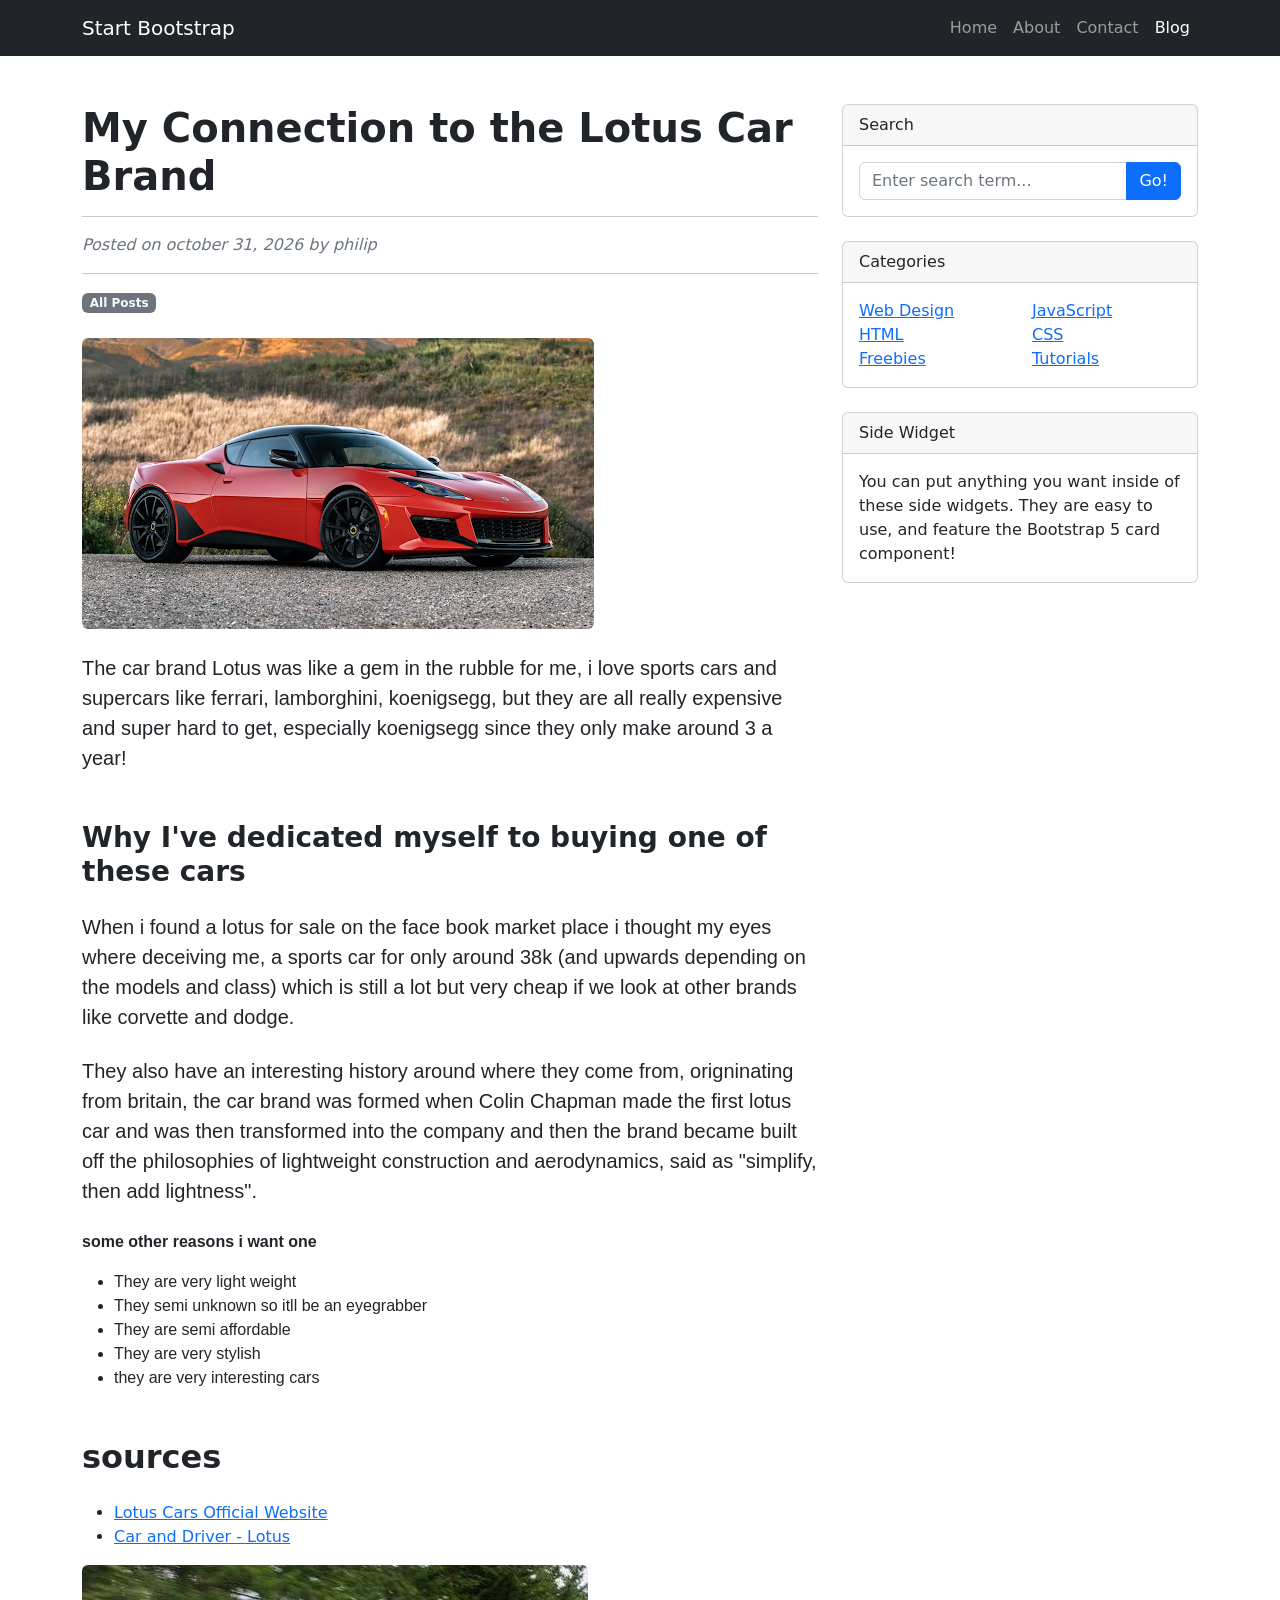
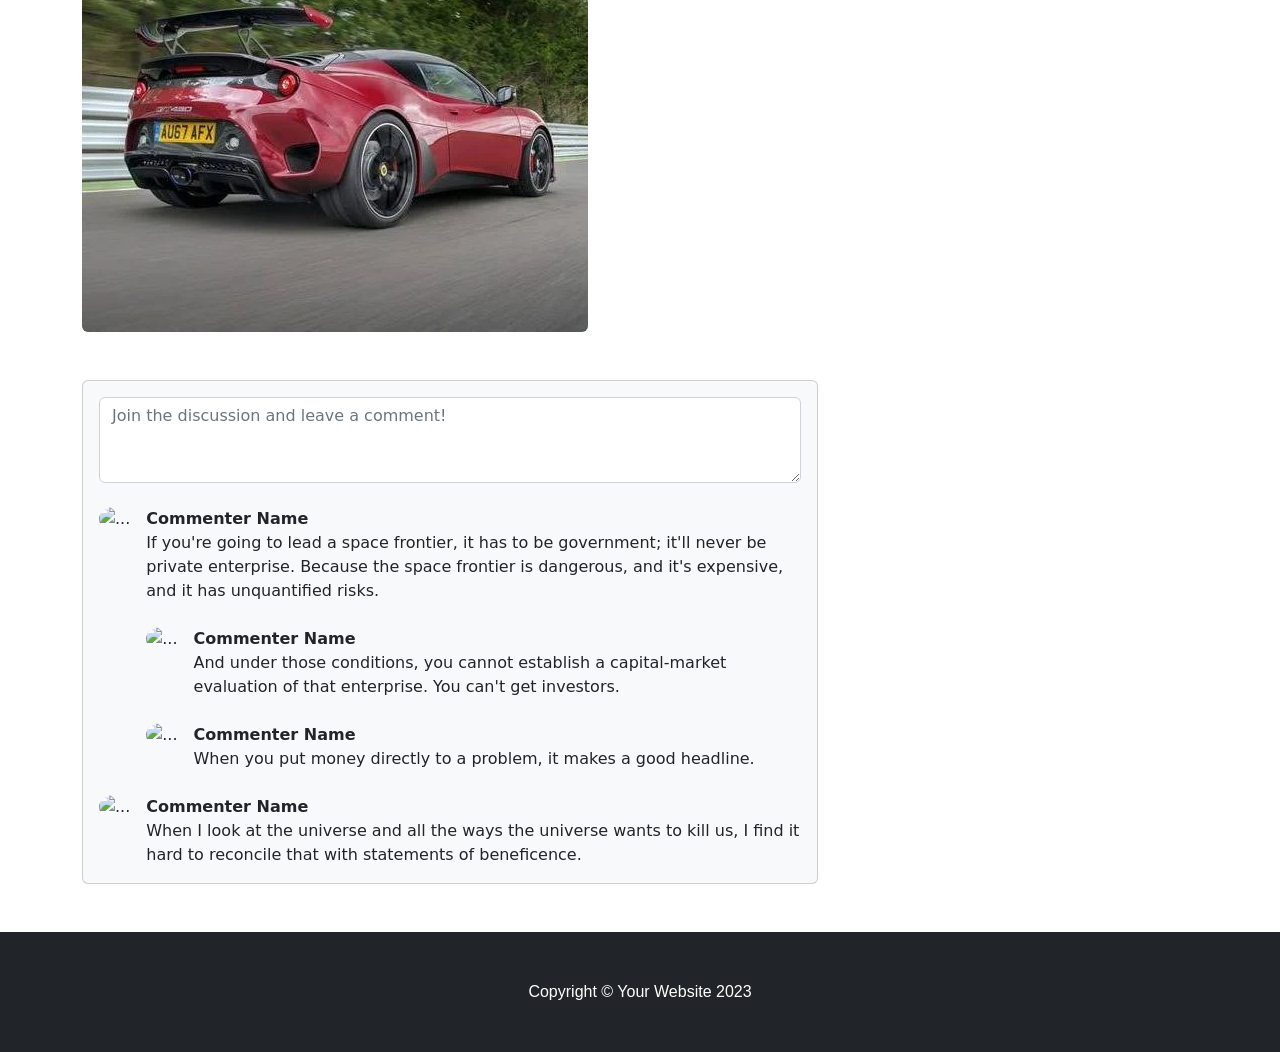
==== lotus/index.html @ 34b376db "changes to the apearamce" ====
<!DOCTYPE HTML>
<html lang="en"><head>
    <style>
        #myDIV {
  color: red;
  animation: mymove 2s infinite;
}

@keyframes mymove {
  from {color: red;}
  to {color: blue;}
}

   p {
    font-family: 'Franklin Gothic Medium', 'Arial Narrow', Arial, sans-serif;}
    .class2{
        font-family: 'Franklin Gothic Medium', 'Arial Narrow', Arial, sans-serif;
    }
    </style>
        <meta charset="utf-8">
        <meta name="viewport" content="width=device-width, initial-scale=1, shrink-to-fit=no">
        <meta name="description" content="">
        <meta name="author" content="">
        <title>My Connection to the Lotus Car Brand</title>
        <!-- Favicon-->
        <link rel="icon" type="image/x-icon" href="favicon.ico">
        <!-- Core theme CSS (includes Bootstrap) - DON'T TOUCH THIS-->
        <link href="styles.css" rel="stylesheet">
        <!-- YOUR STYLES go in style.css, not styles.css! -->
        <link href="style.css" rel="stylesheet"> 
    </head>
    <body>
        <!-- Responsive navbar-->
        <nav class="navbar navbar-expand-lg navbar-dark bg-dark">
            <div class="container">
                <a class="navbar-brand" href="#!">Start Bootstrap</a>
                <button class="navbar-toggler" type="button" data-bs-toggle="collapse" data-bs-target="#navbarSupportedContent" aria-controls="navbarSupportedContent" aria-expanded="false" aria-label="Toggle navigation"><span class="navbar-toggler-icon"></span></button>
                <div class="collapse navbar-collapse" id="navbarSupportedContent">
                    <ul class="navbar-nav ms-auto mb-2 mb-lg-0">
                        <li class="nav-item"><a class="nav-link" href="../index.html">Home</a></li>
                        <li class="nav-item"><a class="nav-link" href="#!">About</a></li>
                        <li class="nav-item"><a class="nav-link" href="#!">Contact</a></li>
                        <li class="nav-item"><a class="nav-link active" aria-current="page" href="#">Blog</a></li>
                    </ul>
                </div>
            </div>
        </nav>
        <!-- Page content-->
        <div class="container mt-5">
            <div class="row">
                <div class="col-lg-8">
                    <!-- Post content-->
                    <article>
                        <!-- Post header-->
                        <header class="mb-4">
                            <!-- Post title-->
                            <h1 id="font" class="fw-bolder mb-1">My Connection to the Lotus Car Brand</h1>
                            <!-- Post meta content-->
                             <hr>
                            <div class="text-muted fst-italic mb-2">Posted on october 31, 2026 by philip </div><hr>
                            <!-- Post categories-->
                            <a class="badge bg-secondary text-decoration-none link-light" href="../index.html">All Posts</a>
                        </header>
                        <!-- Preview image figure-->
                        <figure class="mb-4"><img class="img-fluid rounded" src="lotusevora.png" alt="..."></figure>
                        <!-- Post content-->
                        <section class="mb-5">
                            <p class="fs-5 mb-4">The car brand Lotus was like a gem in the rubble for me, i love sports cars and supercars like ferrari, lamborghini, koenigsegg, but they are all really expensive and super hard to get, especially koenigsegg since they only make around 3 a year!</p>
                            <h3 class="fw-bolder mb-4 mt-5">Why I've dedicated myself to buying one of these cars</h3>
            
                            <p class="fs-5 mb-4">When i found a lotus for sale on the face book market place i thought my eyes where deceiving me, a sports car for only around 38k (and upwards depending on the models and class) which is still a lot but very cheap if we look at other brands like corvette and dodge.</p>
                            <p class="fs-5 mb-4">They also have an interesting history around where they come from, origninating from britain, the car brand was formed when Colin Chapman made the first lotus car and was then transformed into the company and then the brand became built off the philosophies of lightweight construction and aerodynamics, said as "simplify, then add lightness".</p>
                            <strong><p>some other reasons i want one</p></strong>
                            <ul>
                                <li class="class2">They are very light weight</li>
                                <li class="class2">They semi unknown so itll be an eyegrabber</li>
                                <li class="class2">They are semi affordable</li>
                                <li class="class2">They are very stylish</li>
                                <li class="class2">they are very interesting cars</li>
                            </ul>
                            <h2 class="fw-bolder mb-4 mt-5">sources</h2>
                            <ul>
                                <li> <a href="https://www.lotuscars.com/en-US" target="_blank">Lotus Cars Official Website</a></li>
                                <li> <a href="https://www.caranddriver.com/lotus" target="_blank">Car and Driver - Lotus</a></li>
                            </ul>
                            <img class="img-fluid rounded" src="lotus.png" alt="..."></figure>
                            <h2 class="fw-bolder mb-4 mt-5"></h2>
                            <p class="fs-5 mb-4"></p>
                            <p class="fs-5 mb-4"></p>
                        </section>
                    </article>
                    <!-- Comments section-->
                    <section class="mb-5">
                        <div class="card bg-light">
                            <div class="card-body">
                                <!-- Comment form-->
                                <form class="mb-4"><textarea class="form-control" rows="3" placeholder="Join the discussion and leave a comment!"></textarea></form>
                                <!-- Comment with nested comments-->
                                <div class="d-flex mb-4">
                                    <!-- Parent comment-->
                                    <div class="flex-shrink-0"><img class="rounded-circle" src="https://dummyimage.com/50x50/ced4da/6c757d.jpg" alt="..."></div>
                                    <div class="ms-3">
                                        <div class="fw-bold">Commenter Name</div>
                                        If you're going to lead a space frontier, it has to be government; it'll never be private enterprise. Because the space frontier is dangerous, and it's expensive, and it has unquantified risks.
                                        <!-- Child comment 1-->
                                        <div class="d-flex mt-4">
                                            <div class="flex-shrink-0"><img class="rounded-circle" src="https://dummyimage.com/50x50/ced4da/6c757d.jpg" alt="..."></div>
                                            <div class="ms-3">
                                                <div class="fw-bold">Commenter Name</div>
                                                And under those conditions, you cannot establish a capital-market evaluation of that enterprise. You can't get investors.
                                            </div>
                                        </div>
                                        <!-- Child comment 2-->
                                        <div class="d-flex mt-4">
                                            <div class="flex-shrink-0"><img class="rounded-circle" src="https://dummyimage.com/50x50/ced4da/6c757d.jpg" alt="..."></div>
                                            <div class="ms-3">
                                                <div class="fw-bold">Commenter Name</div>
                                                When you put money directly to a problem, it makes a good headline.
                                            </div>
                                        </div>
                                    </div>
                                </div>
                                <!-- Single comment-->
                                <div class="d-flex">
                                    <div class="flex-shrink-0"><img class="rounded-circle" src="https://dummyimage.com/50x50/ced4da/6c757d.jpg" alt="..."></div>
                                    <div class="ms-3">
                                        <div class="fw-bold">Commenter Name</div>
                                        When I look at the universe and all the ways the universe wants to kill us, I find it hard to reconcile that with statements of beneficence.
                                    </div>
                                </div>
                            </div>
                        </div>
                    </section>
                </div>
                <!-- Side widgets-->
                <div class="col-lg-4">
                    <!-- Search widget-->
                    <div class="card mb-4">
                        <div class="card-header">Search</div>
                        <div class="card-body">
                            <div class="input-group">
                                <input class="form-control" type="text" placeholder="Enter search term..." aria-label="Enter search term..." aria-describedby="button-search">
                                <button class="btn btn-primary" id="button-search" type="button">Go!</button>
                            </div>
                        </div>
                    </div>
                    <!-- Categories widget-->
                    <div class="card mb-4">
                        <div class="card-header">Categories</div>
                        <div class="card-body">
                            <div class="row">
                                <div class="col-sm-6">
                                    <ul class="list-unstyled mb-0">
                                        <li><a href="#!">Web Design</a></li>
                                        <li><a href="#!">HTML</a></li>
                                        <li><a href="#!">Freebies</a></li>
                                    </ul>
                                </div>
                                <div class="col-sm-6">
                                    <ul class="list-unstyled mb-0">
                                        <li><a href="#!">JavaScript</a></li>
                                        <li><a href="#!">CSS</a></li>
                                        <li><a href="#!">Tutorials</a></li>
                                    </ul>
                                </div>
                            </div>
                        </div>
                    </div>
                    <!-- Side widget-->
                    <div class="card mb-4">
                        <div class="card-header">Side Widget</div>
                        <div class="card-body">You can put anything you want inside of these side widgets. They are easy to use, and feature the Bootstrap 5 card component!</div>
                    </div>
                </div>
            </div>
        </div>
        <!-- Footer-->
        <footer class="py-5 bg-dark">
            <div class="container"><p class="m-0 text-center text-white">Copyright © Your Website 2023</p></div>
        </footer>
        <!-- Bootstrap core JS-->
        <script src="https://cdn.jsdelivr.net/npm/bootstrap@5.2.3/dist/js/bootstrap.bundle.min.js"></script>
        <!-- Core theme JS-->
        <script src="js/scripts.js"></script>
    

</body></html>
---- lotus/style.css ----
/* LEAVE THESE */


/* NEW CSS HERE */
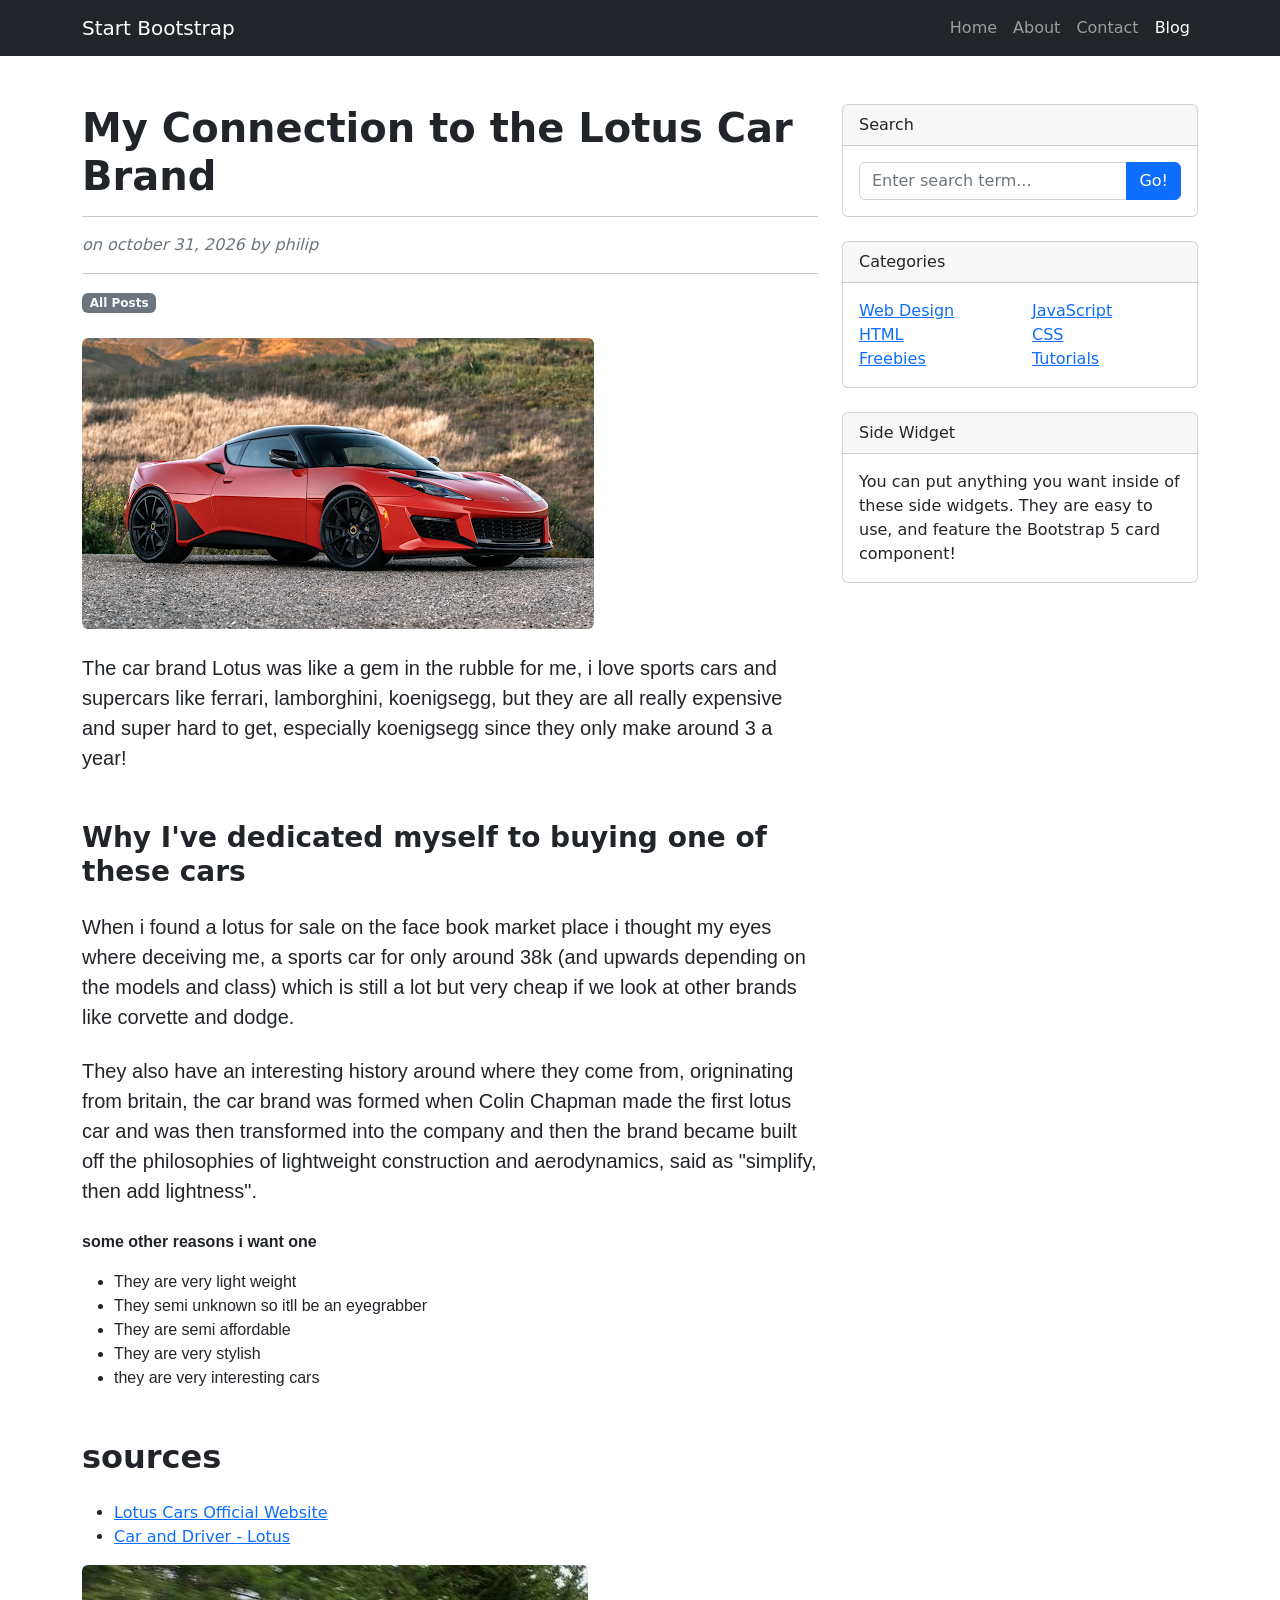
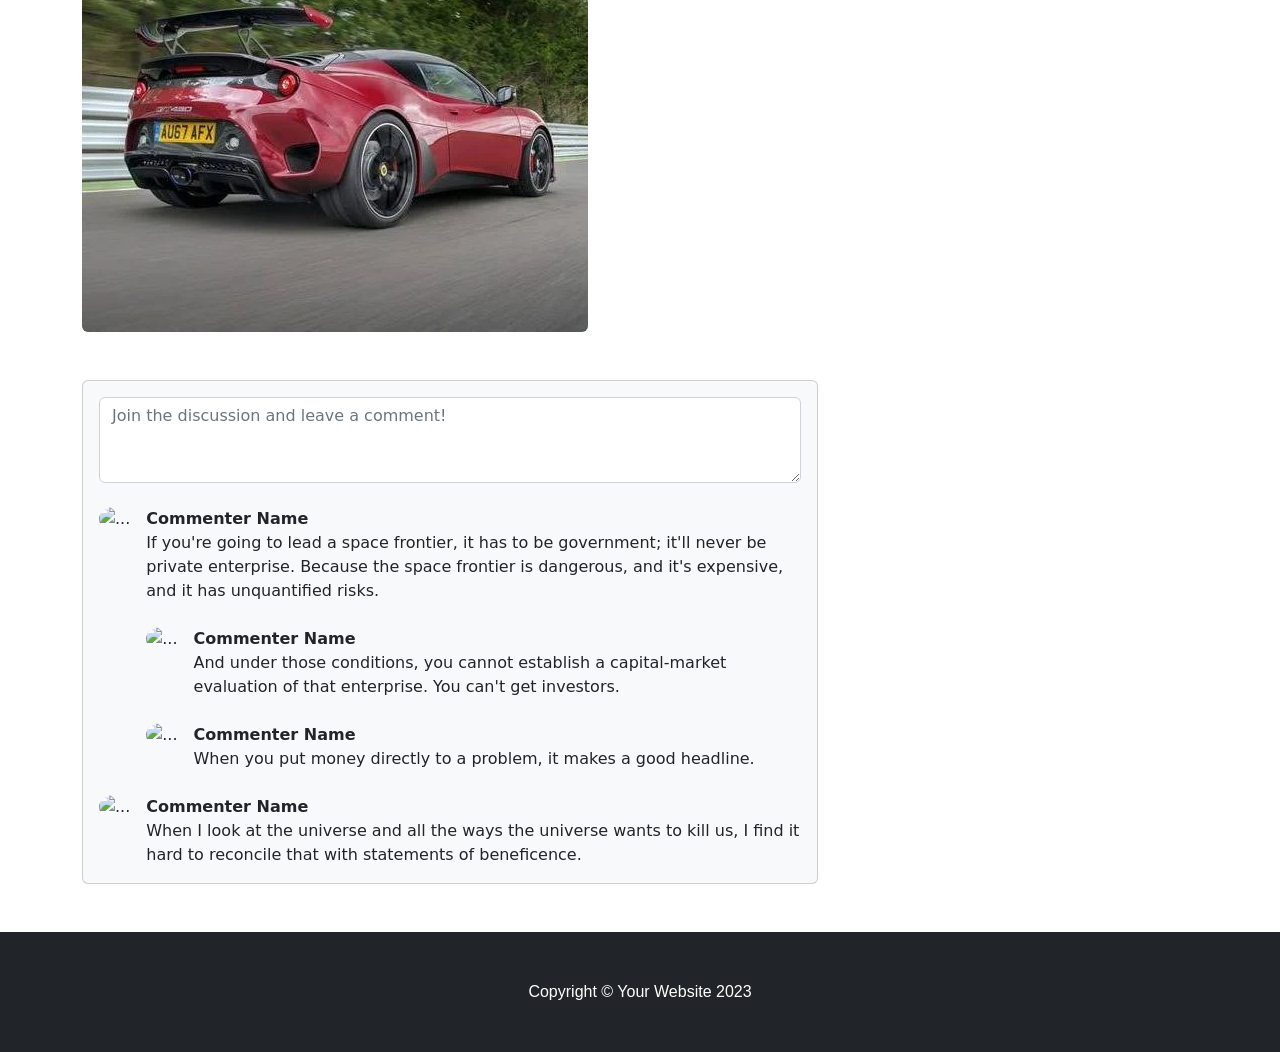
==== commit e67c2c15: "modified code background" ====
--- a/lotus/index.html
+++ b/lotus/index.html
@@ -1,6 +1,13 @@
 <!DOCTYPE HTML>
 <html lang="en"><head>
     <style>
+   
+@keyframes gradient-shift {
+  0% { background-position: 0% 50%; }
+  50% { background-position: 100% 50%; }
+  100% { background-position: 0% 50%; }
+}
+    
         #myDIV {
   color: red;
   animation: mymove 2s infinite;
@@ -57,7 +64,7 @@
                             <h1 id="font" class="fw-bolder mb-1">My Connection to the Lotus Car Brand</h1>
                             <!-- Post meta content-->
                              <hr>
-                            <div class="text-muted fst-italic mb-2">Posted on october 31, 2026 by philip </div><hr>
+                            <div class="text-muted fst-italic mb-2" style="color:black">on october 31, 2026 by philip </div><hr>
                             <!-- Post categories-->
                             <a class="badge bg-secondary text-decoration-none link-light" href="../index.html">All Posts</a>
                         </header>
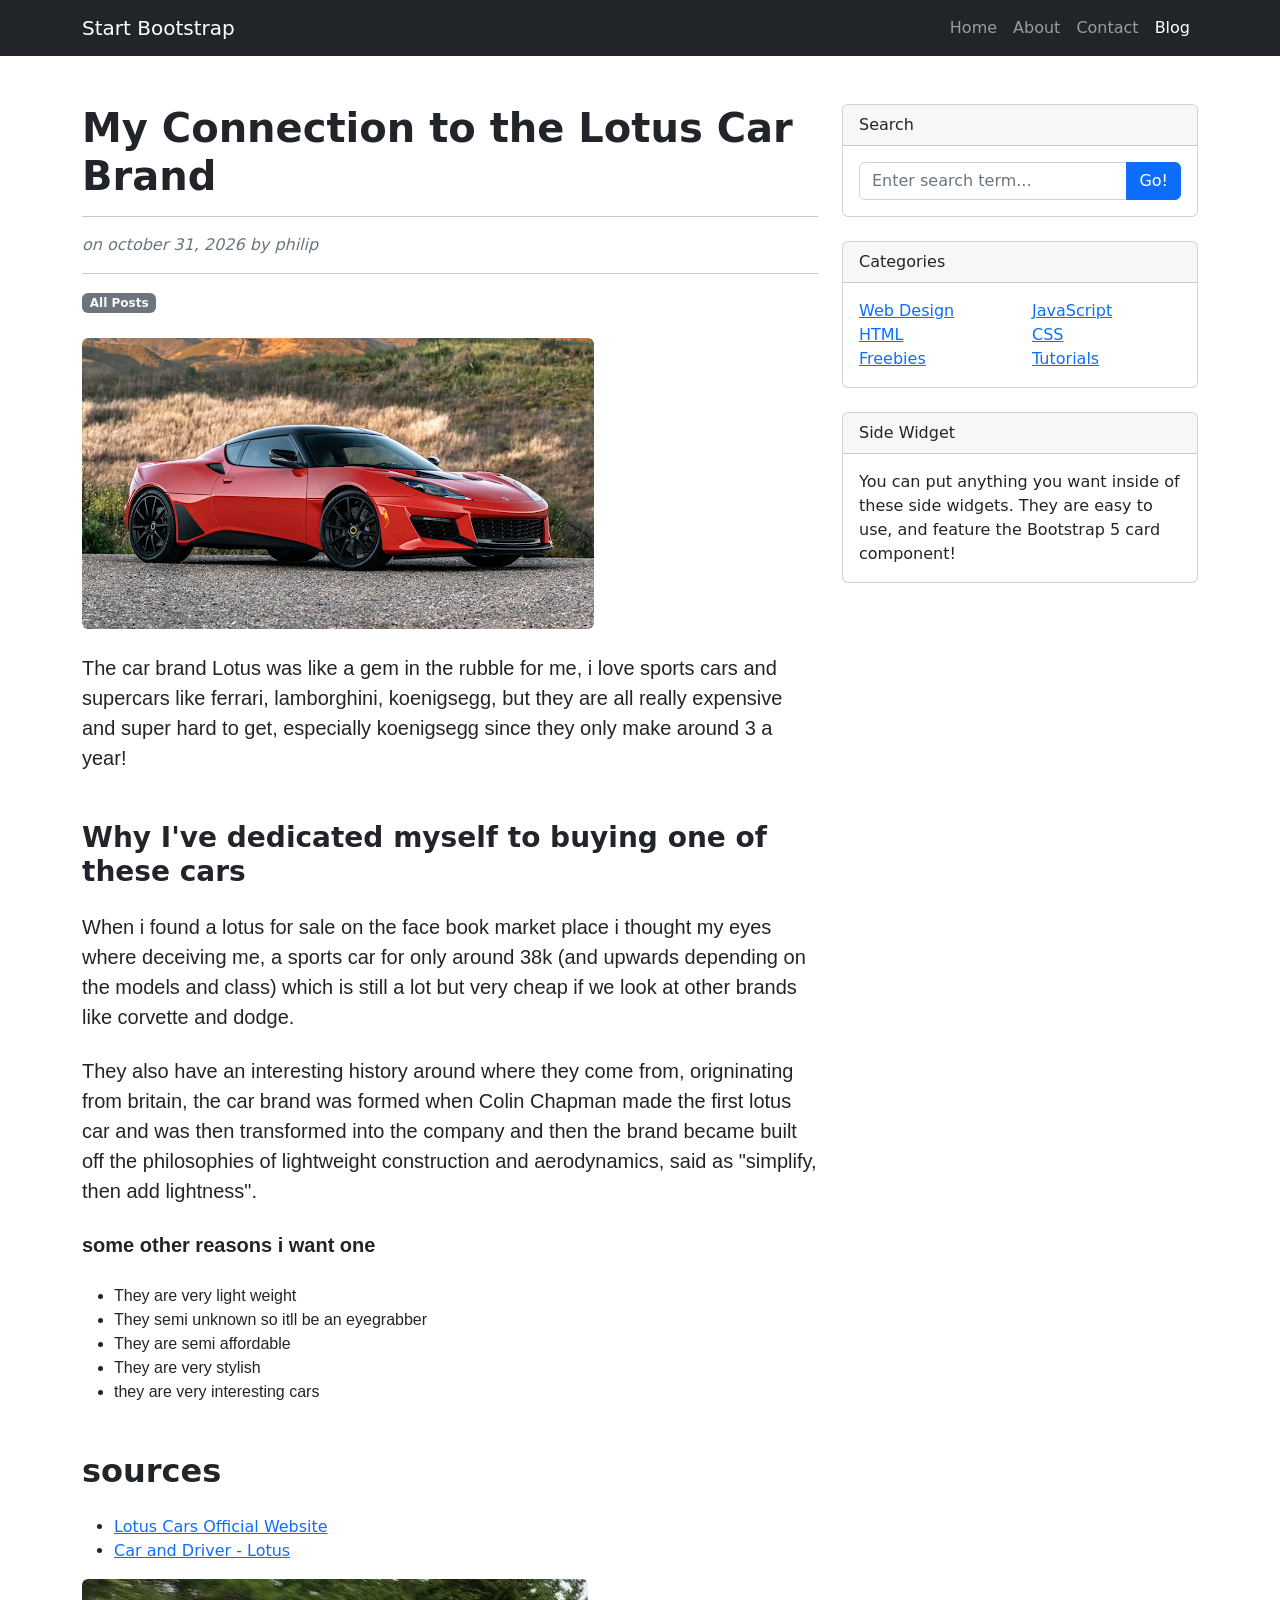
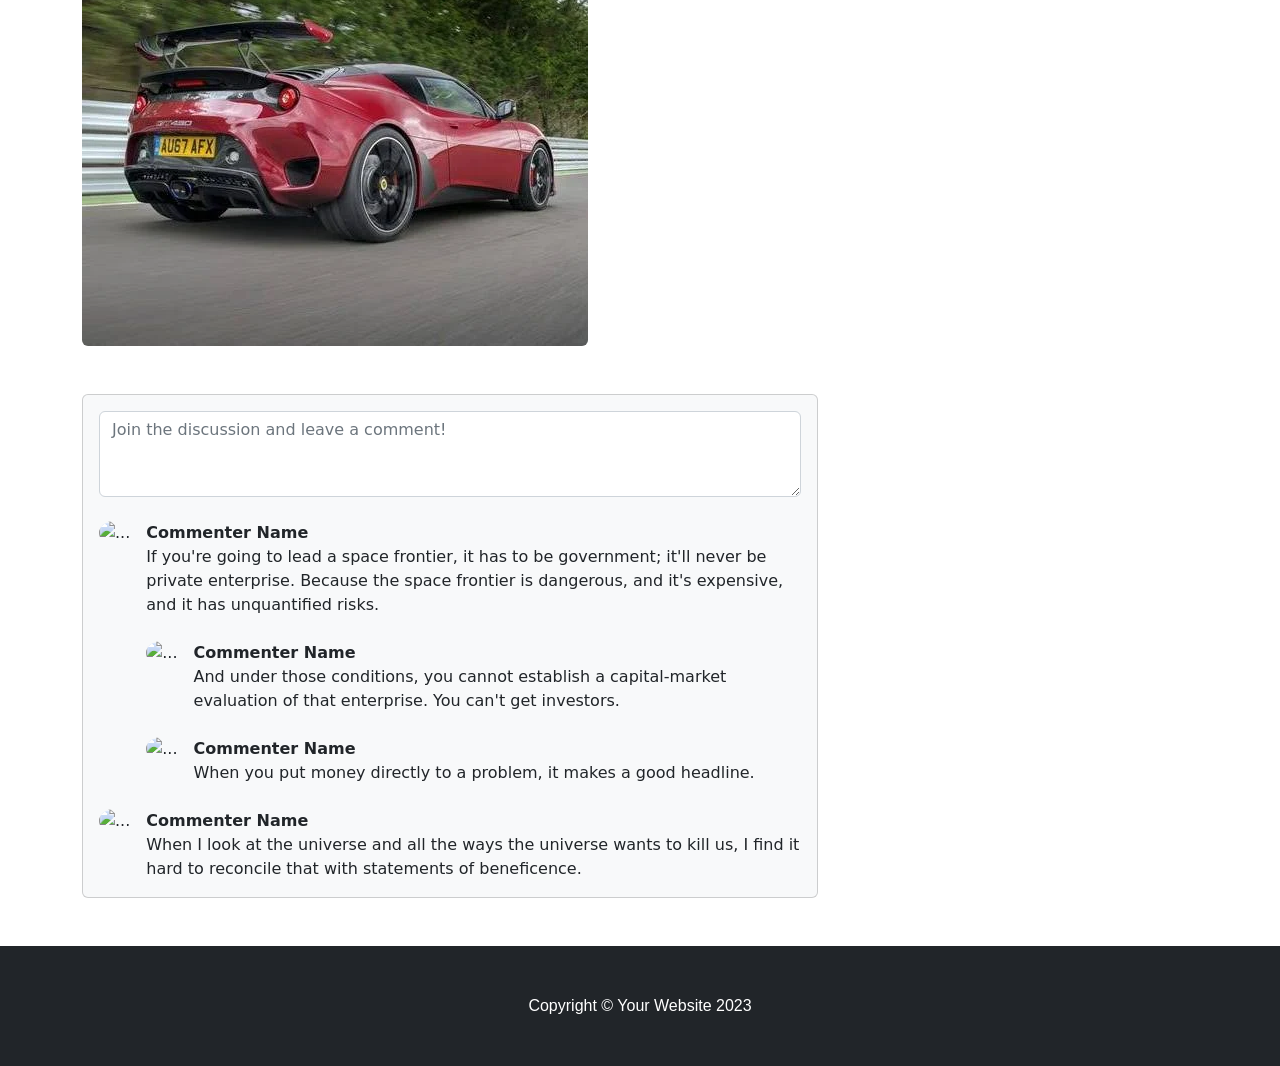
==== commit e010885b: "gradiet background" ====
--- a/lotus/index.html
+++ b/lotus/index.html
@@ -2,11 +2,7 @@
 <html lang="en"><head>
     <style>
    
-@keyframes gradient-shift {
-  0% { background-position: 0% 50%; }
-  50% { background-position: 100% 50%; }
-  100% { background-position: 0% 50%; }
-}
+
     
         #myDIV {
   color: red;
@@ -77,7 +73,7 @@
             
                             <p class="fs-5 mb-4">When i found a lotus for sale on the face book market place i thought my eyes where deceiving me, a sports car for only around 38k (and upwards depending on the models and class) which is still a lot but very cheap if we look at other brands like corvette and dodge.</p>
                             <p class="fs-5 mb-4">They also have an interesting history around where they come from, origninating from britain, the car brand was formed when Colin Chapman made the first lotus car and was then transformed into the company and then the brand became built off the philosophies of lightweight construction and aerodynamics, said as "simplify, then add lightness".</p>
-                            <strong><p>some other reasons i want one</p></strong>
+                            <strong><p class="fs-5 mb-4">some other reasons i want one</p></strong>
                             <ul>
                                 <li class="class2">They are very light weight</li>
                                 <li class="class2">They semi unknown so itll be an eyegrabber</li>
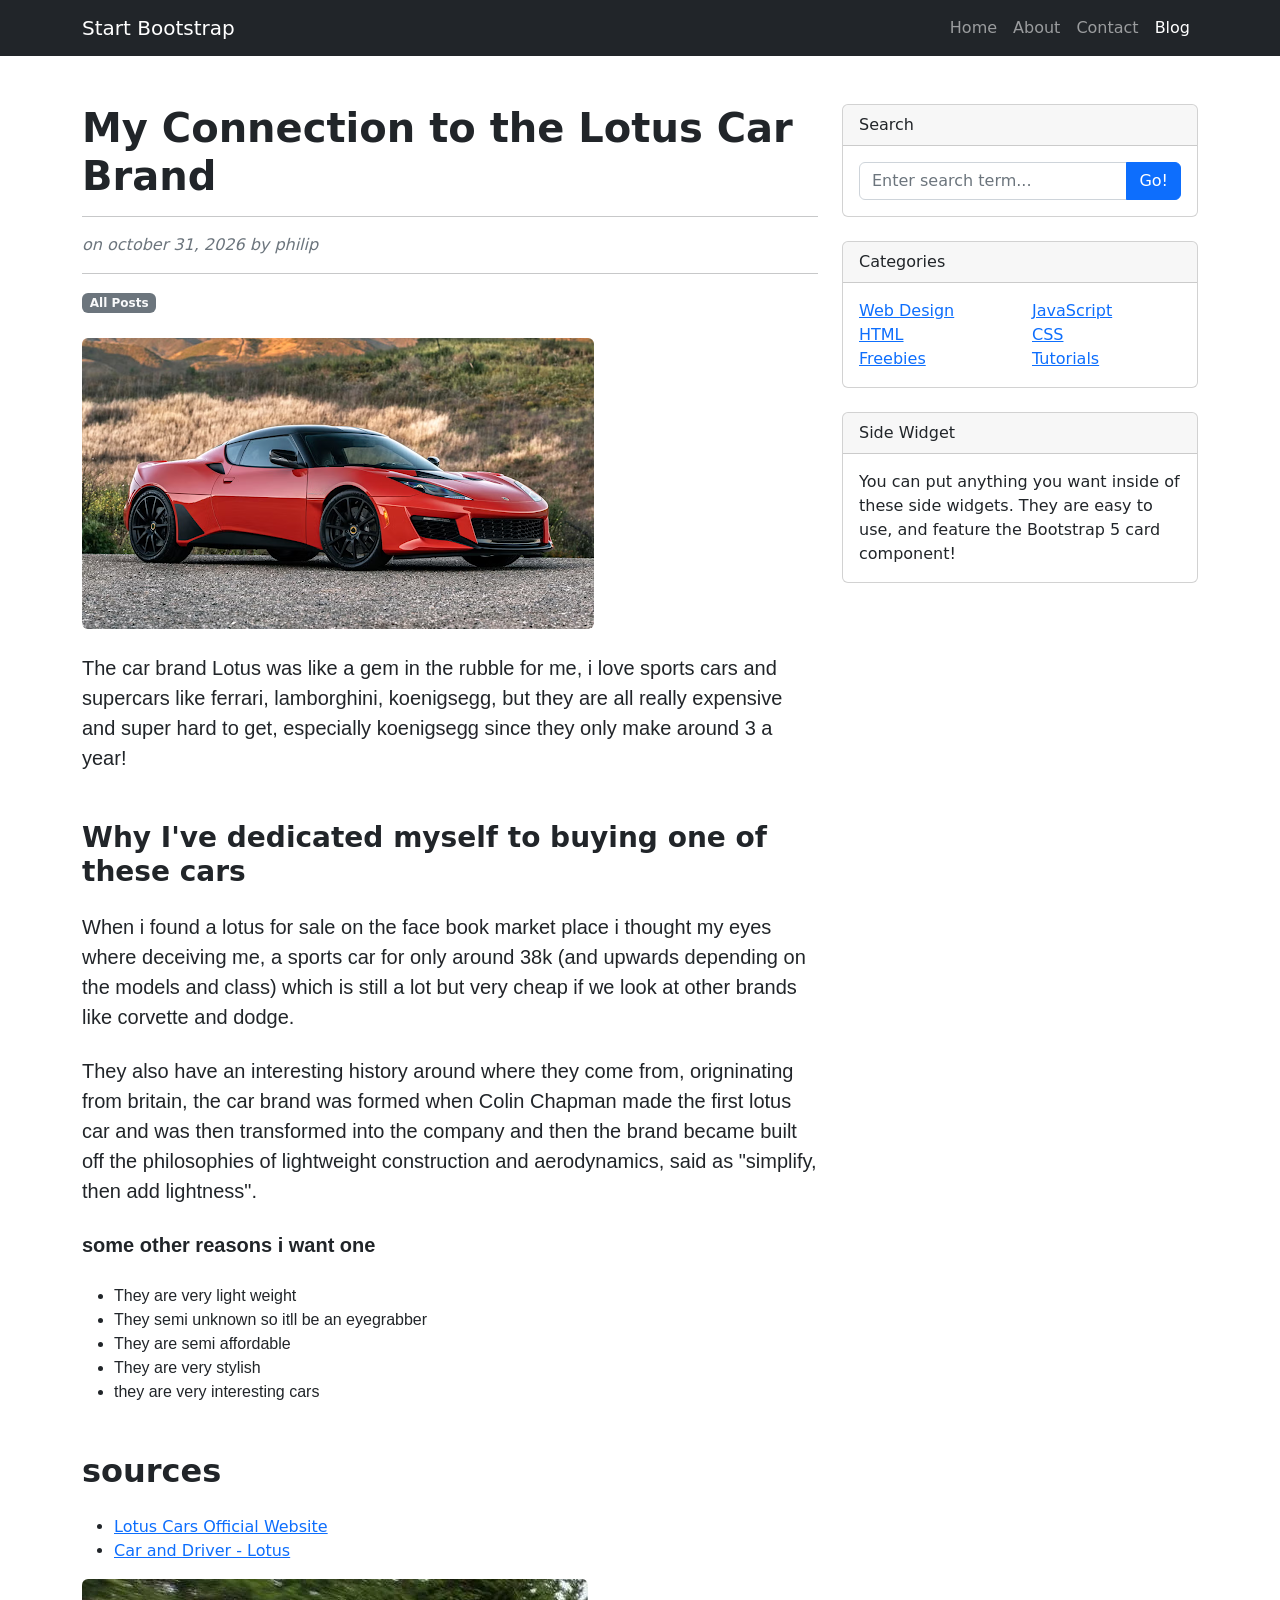
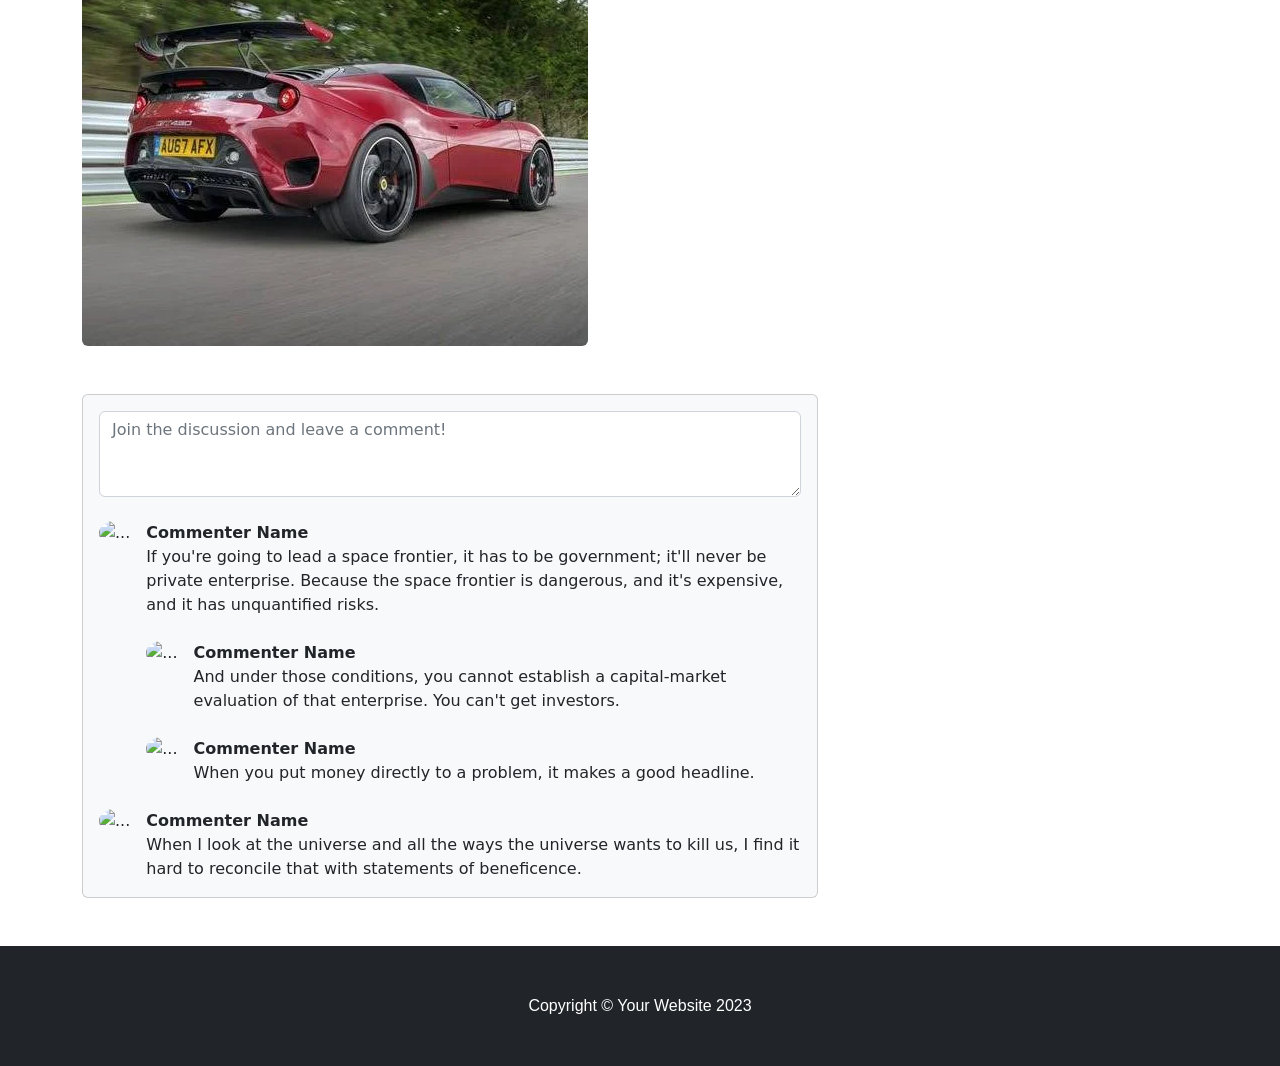
==== commit 3238ac99: "changes to ackground" ====
--- a/lotus/index.html
+++ b/lotus/index.html
@@ -1,18 +1,20 @@
 <!DOCTYPE HTML>
 <html lang="en"><head>
     <style>
-   
-
     
-        #myDIV {
-  color: red;
-  animation: mymove 2s infinite;
-}
-
-@keyframes mymove {
-  from {color: red;}
-  to {color: blue;}
-}
+                #gradient {
+                        position: fixed;
+                        inset: 0;
+                        width: 100%;
+                        height: 100%;
+                        z-index: 0;
+                        pointer-events: none;
+                }
+
+                body > :not(#gradient) {
+                        position: relative;
+                        z-index: 1;
+                }
 
    p {
     font-family: 'Franklin Gothic Medium', 'Arial Narrow', Arial, sans-serif;}
@@ -33,6 +35,8 @@
         <link href="style.css" rel="stylesheet"> 
     </head>
     <body>
+        <canvas id="gradient" style="width: 100%; height: 100%"></canvas>
+        <canvas id="gradient" aria-hidden="true"></canvas>
         <!-- Responsive navbar-->
         <nav class="navbar navbar-expand-lg navbar-dark bg-dark">
             <div class="container">
@@ -185,6 +189,126 @@
         <script src="https://cdn.jsdelivr.net/npm/bootstrap@5.2.3/dist/js/bootstrap.bundle.min.js"></script>
         <!-- Core theme JS-->
         <script src="js/scripts.js"></script>
+        <script type="module">
+            import { NeatGradient } from 'https://esm.sh/@firecms/neat';
+
+            const config = {
+                colors: [
+                    { color: '#B31619', enabled: true },
+                    { color: '#810000', enabled: true },
+                    { color: '#8A0C0E', enabled: true },
+                    { color: '#73090A', enabled: true },
+                    { color: '#FFFFFF', enabled: false },
+                    { color: '#000000', enabled: false },
+                ],
+                speed: 2.5,
+                horizontalPressure: 5,
+                verticalPressure: 5,
+                waveFrequencyX: 2,
+                waveFrequencyY: 3,
+                waveAmplitude: 6,
+                secondaryWaveEnabled: false,
+                secondaryWaveFrequencyX: 3,
+                secondaryWaveFrequencyY: 3,
+                secondaryWaveAmplitude: 5,
+                secondaryWaveSpeed: 0.6,
+                secondaryWaveAngle: 1,
+                shadows: 2,
+                highlights: 0,
+                colorBrightness: 0.9,
+                colorSaturation: -3,
+                wireframe: false,
+                antialias: false,
+                colorBlending: 5,
+                backgroundColor: '#A1A4B7',
+                backgroundAlpha: 1,
+                grainScale: 0,
+                grainSparsity: 0,
+                grainIntensity: 0,
+                grainSpeed: 0,
+                resolution: 0.4,
+                yOffset: 867,
+                yOffsetWaveMultiplier: 1,
+                yOffsetColorMultiplier: 4.8,
+                yOffsetFlowMultiplier: 5.3,
+                flowDistortionA: 3.7,
+                flowDistortionB: 0.8,
+                flowScale: 1.6,
+                flowEase: 0.32,
+                flowEnabled: true,
+                enableProceduralTexture: false,
+                transparentTextureVoid: true,
+                textureMode: 'bitmap',
+                bakeEdgeSoftness: 1,
+                textureVoidLikelihood: 0.29,
+                textureVoidWidthMin: 120,
+                textureVoidWidthMax: 420,
+                textureBandDensity: 2.9,
+                textureColorBlending: 0.06,
+                textureSeed: 536,
+                textureEase: 0.93,
+                proceduralBackgroundColor: '#775454',
+                textureShapeTriangles: 48,
+                textureShapeCircles: 15,
+                textureShapeBars: 15,
+                textureShapeSquiggles: 27,
+                domainWarpEnabled: true,
+                domainWarpIntensity: 0.1,
+                domainWarpScale: 2.4,
+                vignetteIntensity: 0.45,
+                vignetteRadius: 0.55,
+                fresnelEnabled: false,
+                fresnelPower: 2.7,
+                fresnelIntensity: 1.3,
+                fresnelColor: '#F7E7CE',
+                iridescenceEnabled: false,
+                iridescenceIntensity: 0.5,
+                iridescenceSpeed: 1,
+                prismEdgeEnabled: false,
+                prismEdgeIntensity: 0.5,
+                prismEdgeThinness: 3,
+                prismEdgeSpread: 1,
+                prismEdgeSpeed: 0.5,
+                prismEdgeRipple: 1,
+                bloomIntensity: 1.9,
+                bloomThreshold: 0.6,
+                chromaticAberration: 17,
+                shapeType: 'ribbon',
+                shapeRotationX: 0.3480000000000001,
+                shapeRotationY: -26.783,
+                shapeRotationZ: -0.29,
+                shapeAutoRotateSpeedX: 0,
+                shapeAutoRotateSpeedY: 0,
+                sphereRadius: 15,
+                torusRadius: 15,
+                torusTube: 5,
+                cylinderRadius: 10,
+                cylinderHeight: 40,
+                planeBend: 2.3,
+                planeTwist: -2.9,
+                silhouetteFade: 0.83,
+                cylinderFade: 0.08,
+                ribbonFade: 0.31,
+                flatShading: false,
+                cameraLock: false,
+                cameraX: 0,
+                cameraY: 0,
+                cameraZ: 0,
+                cameraRotationX: -0.014,
+                cameraRotationY: -0.224,
+                cameraRotationZ: 0,
+                cameraZoom: 1,
+            };
+
+            const gradient = new NeatGradient({
+                ref: document.getElementById('gradient'),
+                ...config,
+            });
+
+            window.addEventListener('scroll', () => {
+                gradient.yOffset = window.scrollY;
+            });
+        </script>
     
 
 </body></html>
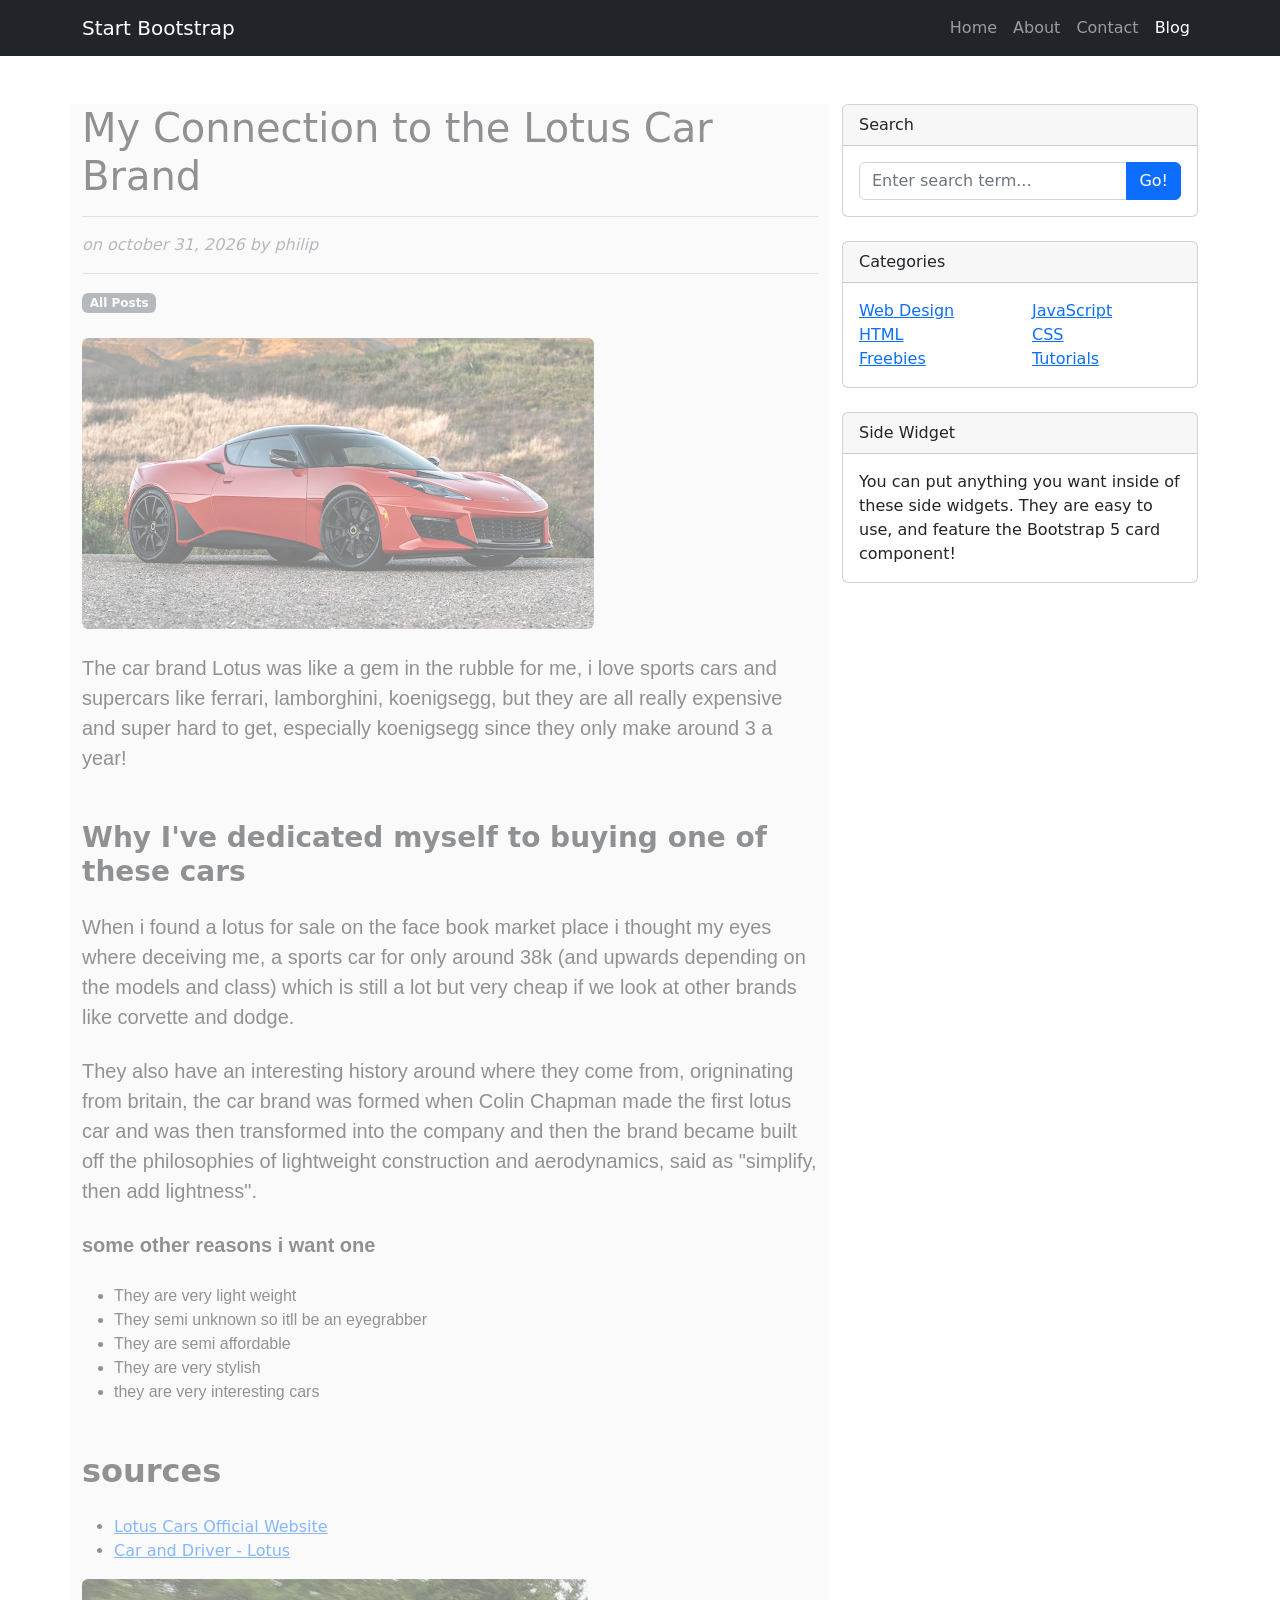
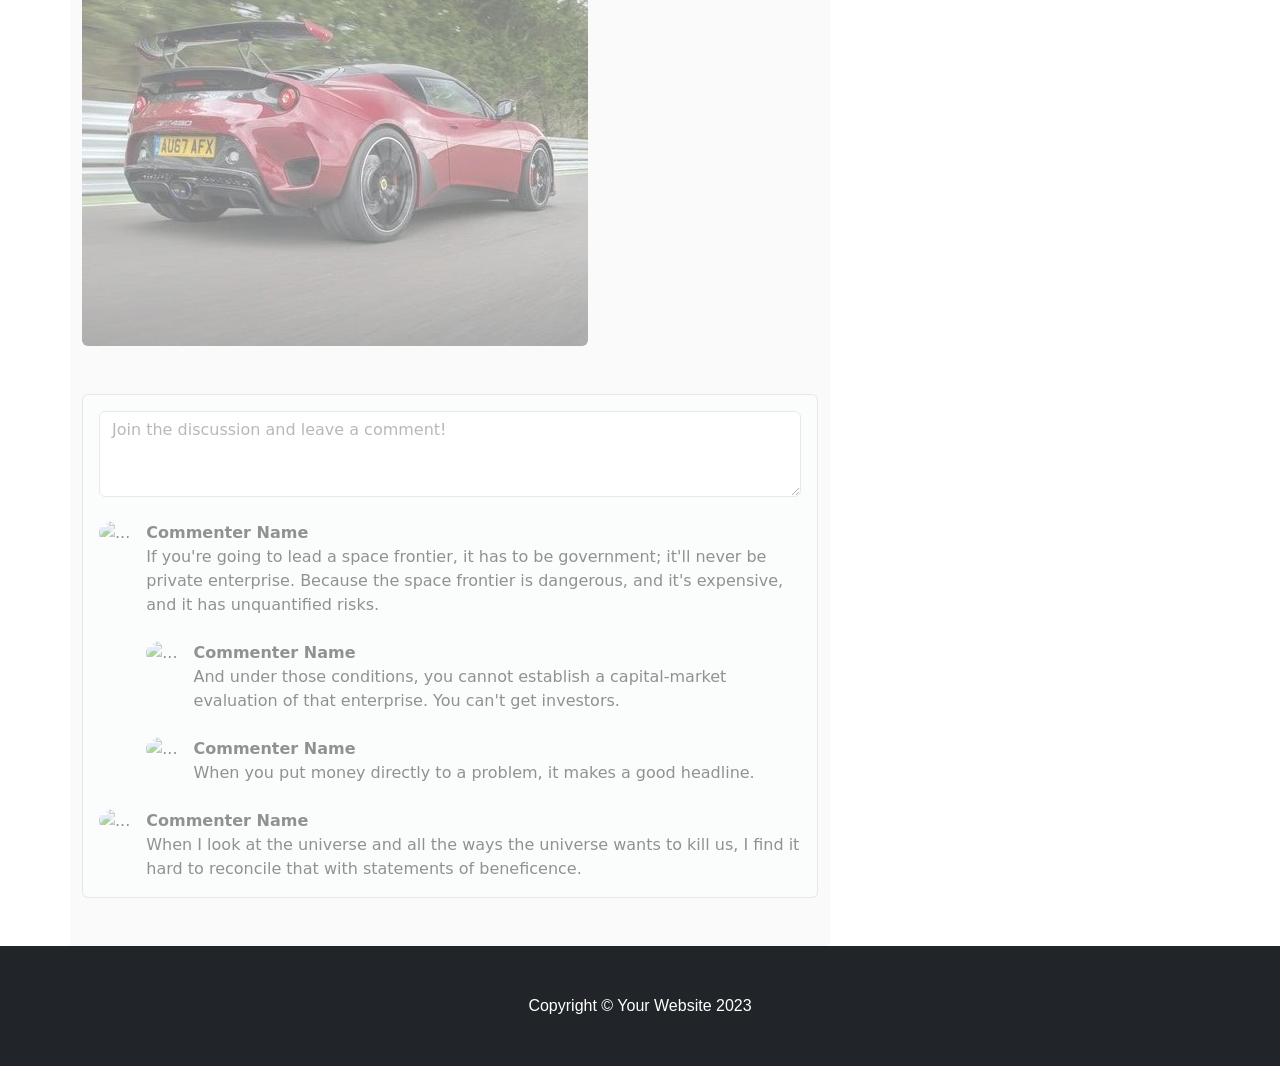
==== commit 3f5b4a51: "background gradient" ====
--- a/lotus/index.html
+++ b/lotus/index.html
@@ -1,7 +1,6 @@
 <!DOCTYPE HTML>
 <html lang="en"><head>
     <style>
-    
                 #gradient {
                         position: fixed;
                         inset: 0;
@@ -34,7 +33,7 @@
         <!-- YOUR STYLES go in style.css, not styles.css! -->
         <link href="style.css" rel="stylesheet"> 
     </head>
-    <body>
+    <body >
         <canvas id="gradient" style="width: 100%; height: 100%"></canvas>
         <canvas id="gradient" aria-hidden="true"></canvas>
         <!-- Responsive navbar-->
@@ -55,13 +54,13 @@
         <!-- Page content-->
         <div class="container mt-5">
             <div class="row">
-                <div class="col-lg-8">
+                <div style=" background: hsl(0, 12%, 97%);opacity:.5;" id="font" class="col-lg-8">
                     <!-- Post content-->
-                    <article>
+                    <articleclass="fw-bolder mb-1">
                         <!-- Post header-->
                         <header class="mb-4">
                             <!-- Post title-->
-                            <h1 id="font" class="fw-bolder mb-1">My Connection to the Lotus Car Brand</h1>
+                            <h1 >My Connection to the Lotus Car Brand</h1>
                             <!-- Post meta content-->
                              <hr>
                             <div class="text-muted fst-italic mb-2" style="color:black">on october 31, 2026 by philip </div><hr>
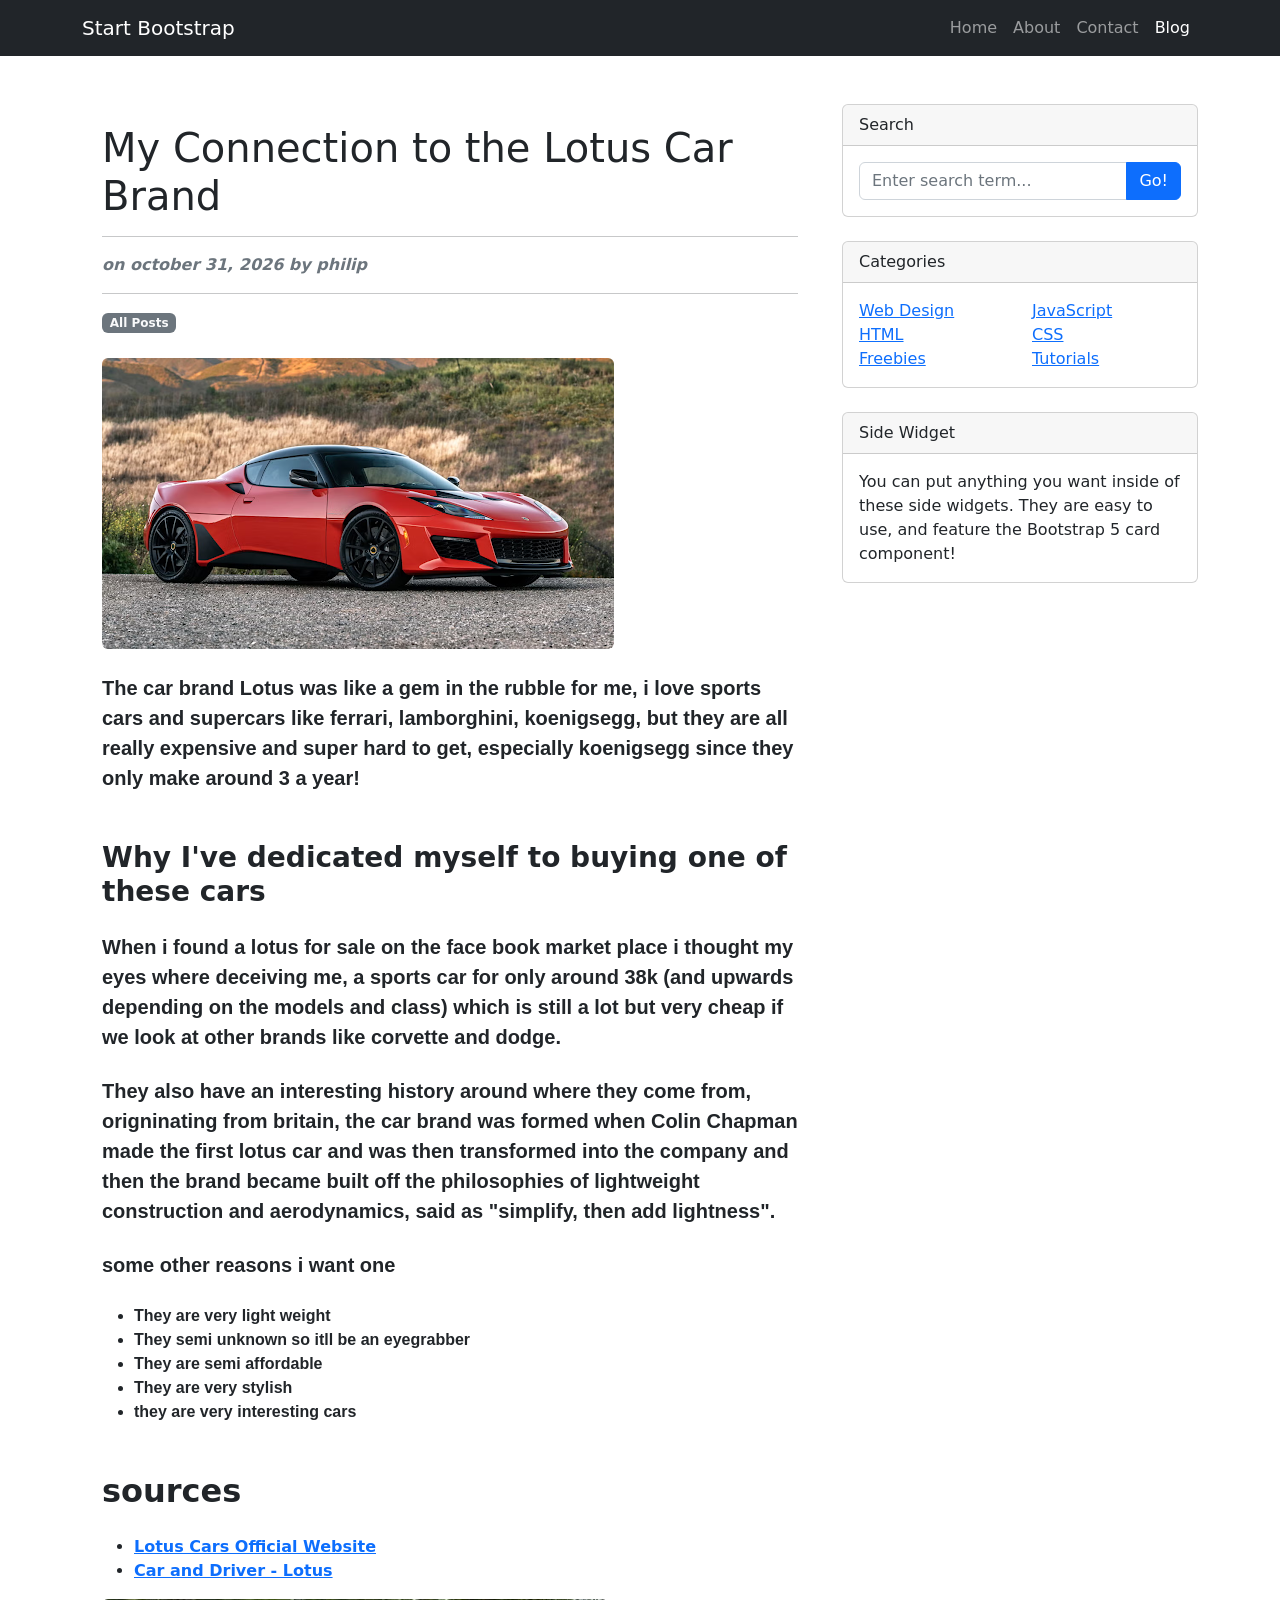
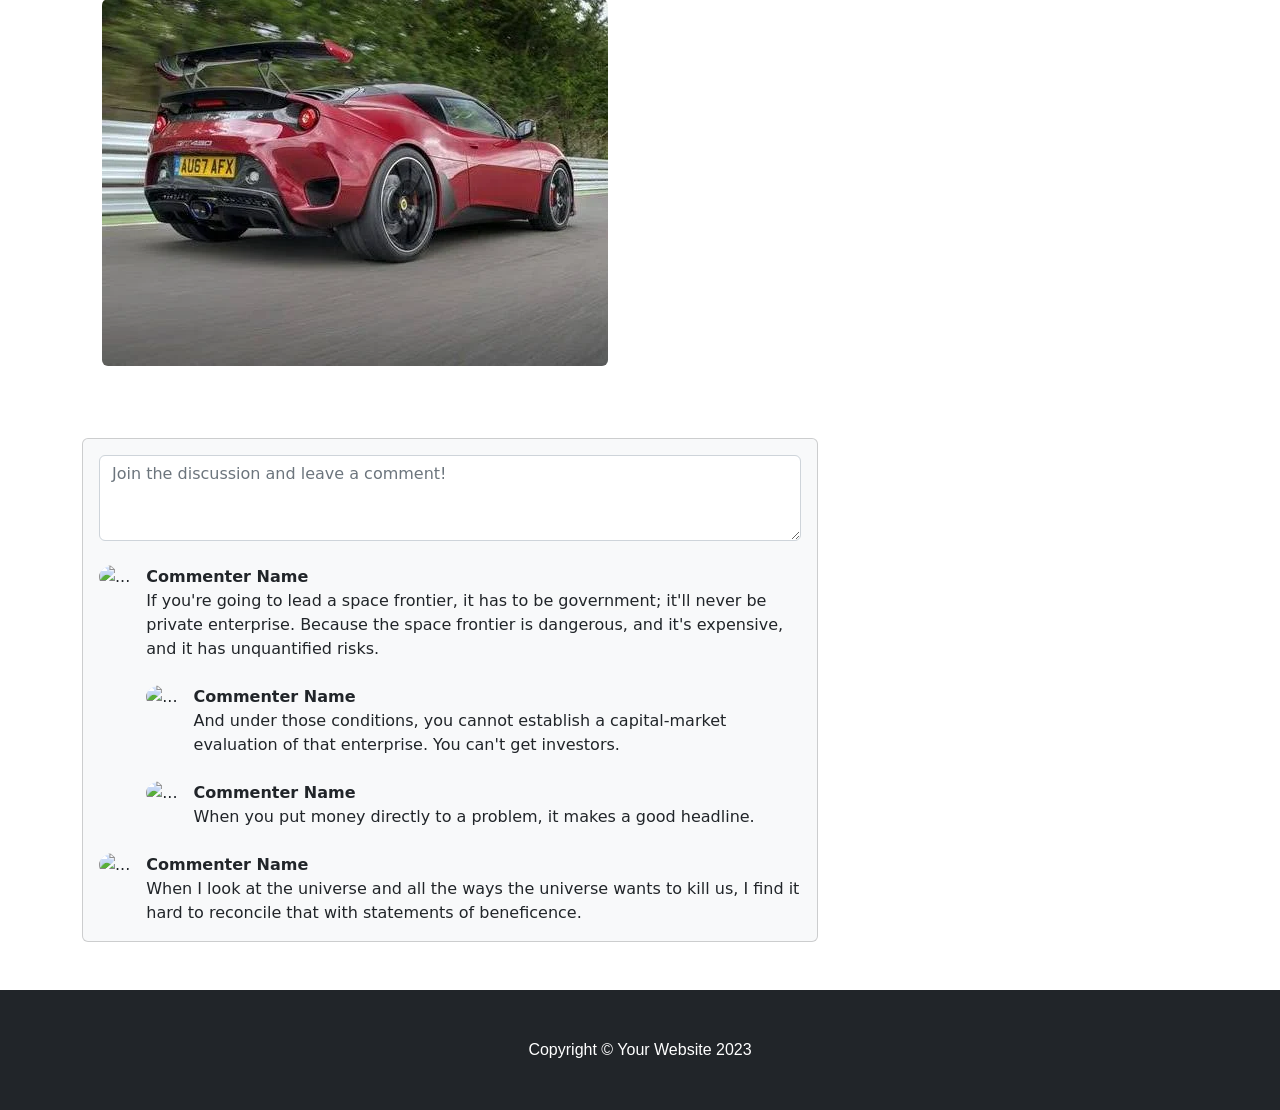
==== commit 01d0b4bd: "finalized" ====
--- a/lotus/index.html
+++ b/lotus/index.html
@@ -35,7 +35,7 @@
     </head>
     <body >
         <canvas id="gradient" style="width: 100%; height: 100%"></canvas>
-        <canvas id="gradient" aria-hidden="true"></canvas>
+        <!-- <canvas id="gradient" aria-hidden="true"></canvas> -->
         <!-- Responsive navbar-->
         <nav class="navbar navbar-expand-lg navbar-dark bg-dark">
             <div class="container">
@@ -54,9 +54,9 @@
         <!-- Page content-->
         <div class="container mt-5">
             <div class="row">
-                <div style=" background: hsl(0, 12%, 97%);opacity:.5;" id="font" class="col-lg-8">
+                <div  id="font" class="col-lg-8">
                     <!-- Post content-->
-                    <articleclass="fw-bolder mb-1">
+                    <article class="fw-bolder bg-trans mb-1">
                         <!-- Post header-->
                         <header class="mb-4">
                             <!-- Post title-->
@@ -184,11 +184,9 @@
         <footer class="py-5 bg-dark">
             <div class="container"><p class="m-0 text-center text-white">Copyright © Your Website 2023</p></div>
         </footer>
-        <!-- Bootstrap core JS-->
-        <script src="https://cdn.jsdelivr.net/npm/bootstrap@5.2.3/dist/js/bootstrap.bundle.min.js"></script>
+         <script src="https://cdn.jsdelivr.net/npm/bootstrap@5.2.3/dist/js/bootstrap.bundle.min.js"></script>
         <!-- Core theme JS-->
-        <script src="js/scripts.js"></script>
-        <script type="module">
+            <script type="module">
             import { NeatGradient } from 'https://esm.sh/@firecms/neat';
 
             const config = {
@@ -308,7 +306,6 @@
                 gradient.yOffset = window.scrollY;
             });
         </script>
-    
 
 </body></html>
 
--- a/lotus/style.css
+++ b/lotus/style.css
@@ -1,4 +1,38 @@
-/* LEAVE THESE */
-
-
-/* NEW CSS HERE */
+/* LEAVE THESE */
+
+
+/* NEW CSS HERE */
+  
+ #gradient {
+               position: fixed;
+                        inset: 0;
+                        width: 100%;
+                        height: 100%;
+                        z-index: 0;
+                        pointer-events: none;
+                }
+
+                body > :not(#gradient) {
+                        position: relative;
+                        z-index: 1;
+                }
+
+p {
+    font-family: 'Franklin Gothic Medium', 'Arial Narrow', Arial, sans-serif;
+}
+
+.class2 {
+    font-family: 'Franklin Gothic Medium', 'Arial Narrow', Arial, sans-serif;
+}
+
+img.img-fluid.rounded {
+    z-index:100;
+}
+.bg-trans {
+ background-color: rgba(255, 255, 255, 0.6);
+border-radius: 0.375rem;
+border-end-end-radius: 0.25rem;
+border-top-left-radius: 0.5rem;
+padding:20px;
+
+}
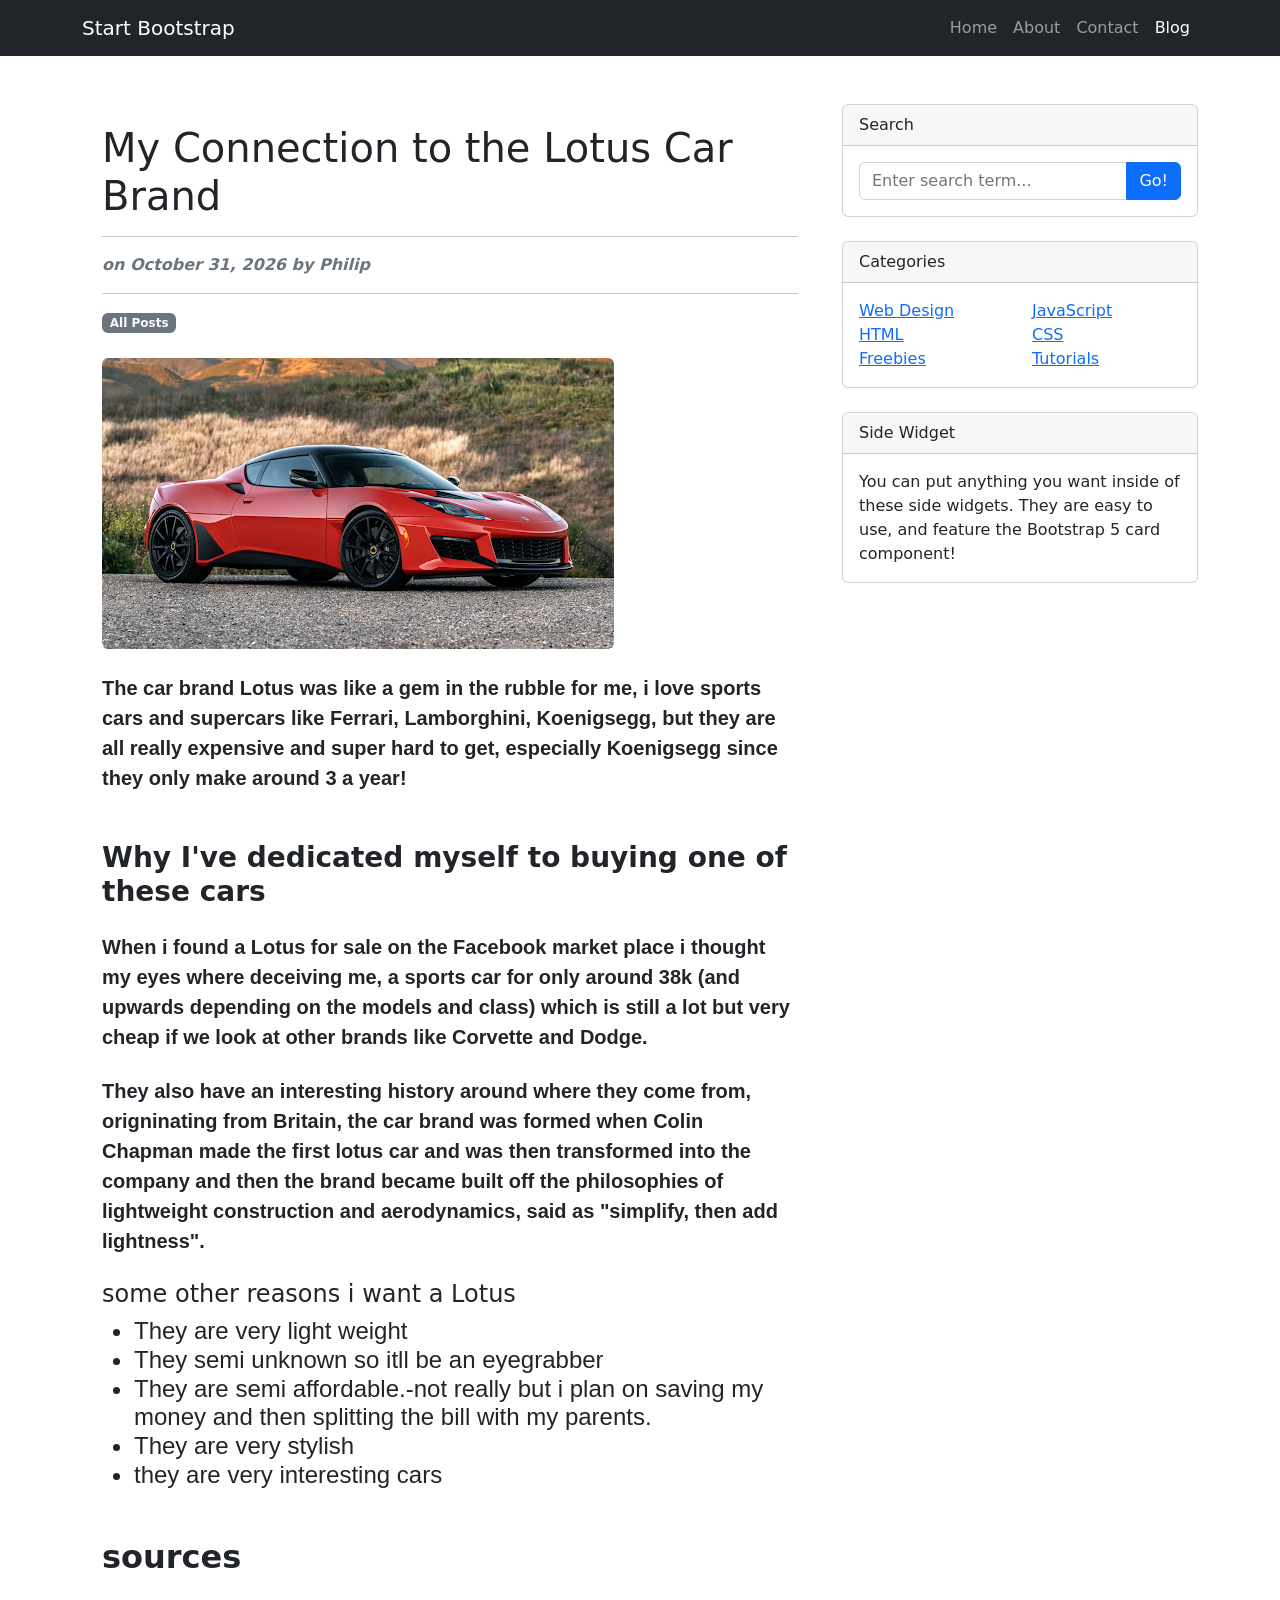
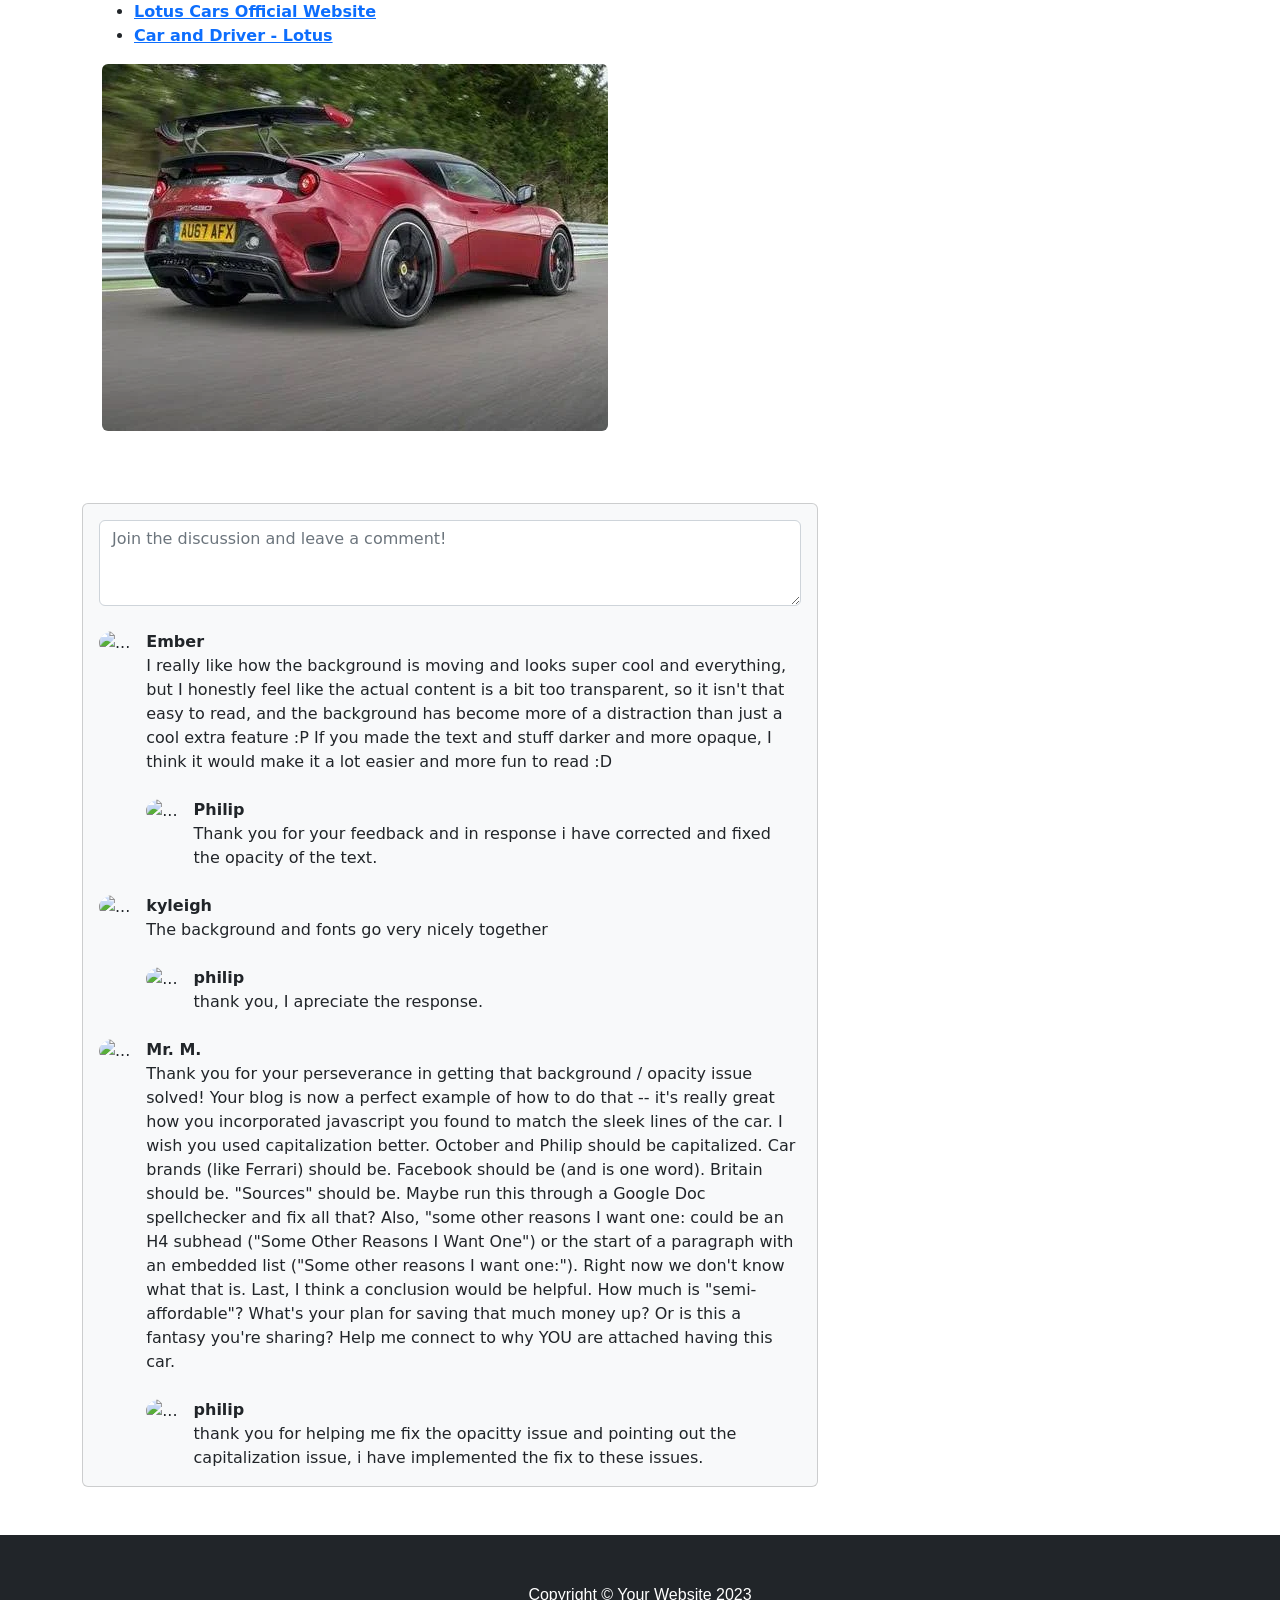
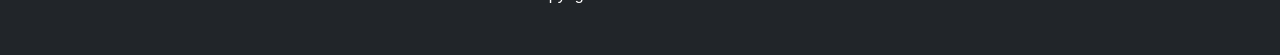
==== commit cb16b6d2: "update" ====
--- a/lotus/index.html
+++ b/lotus/index.html
@@ -50,6 +50,8 @@
                     </ul>
                 </div>
             </div>
+        </div>
+     </div>
         </nav>
         <!-- Page content-->
         <div class="container mt-5">
@@ -63,7 +65,7 @@
                             <h1 >My Connection to the Lotus Car Brand</h1>
                             <!-- Post meta content-->
                              <hr>
-                            <div class="text-muted fst-italic mb-2" style="color:black">on october 31, 2026 by philip </div><hr>
+                            <div class="text-muted fst-italic mb-2" style="color:black">on October 31, 2026 by Philip </div><hr>
                             <!-- Post categories-->
                             <a class="badge bg-secondary text-decoration-none link-light" href="../index.html">All Posts</a>
                         </header>
@@ -71,16 +73,16 @@
                         <figure class="mb-4"><img class="img-fluid rounded" src="lotusevora.png" alt="..."></figure>
                         <!-- Post content-->
                         <section class="mb-5">
-                            <p class="fs-5 mb-4">The car brand Lotus was like a gem in the rubble for me, i love sports cars and supercars like ferrari, lamborghini, koenigsegg, but they are all really expensive and super hard to get, especially koenigsegg since they only make around 3 a year!</p>
+                            <p class="fs-5 mb-4">The car brand Lotus was like a gem in the rubble for me, i love sports cars and supercars like Ferrari, Lamborghini, Koenigsegg, but they are all really expensive and super hard to get, especially Koenigsegg since they only make around 3 a year!</p>
                             <h3 class="fw-bolder mb-4 mt-5">Why I've dedicated myself to buying one of these cars</h3>
             
-                            <p class="fs-5 mb-4">When i found a lotus for sale on the face book market place i thought my eyes where deceiving me, a sports car for only around 38k (and upwards depending on the models and class) which is still a lot but very cheap if we look at other brands like corvette and dodge.</p>
-                            <p class="fs-5 mb-4">They also have an interesting history around where they come from, origninating from britain, the car brand was formed when Colin Chapman made the first lotus car and was then transformed into the company and then the brand became built off the philosophies of lightweight construction and aerodynamics, said as "simplify, then add lightness".</p>
-                            <strong><p class="fs-5 mb-4">some other reasons i want one</p></strong>
+                            <p class="fs-5 mb-4">When i found a Lotus for sale on the Facebook market place i thought my eyes where deceiving me, a sports car for only around 38k (and upwards depending on the models and class) which is still a lot but very cheap if we look at other brands like Corvette and Dodge.</p>
+                            <p class="fs-5 mb-4">They also have an interesting history around where they come from, origninating from Britain, the car brand was formed when Colin Chapman made the first lotus car and was then transformed into the company and then the brand became built off the philosophies of lightweight construction and aerodynamics, said as "simplify, then add lightness".</p>
+                            <h4>some other reasons i want a Lotus<h4>
                             <ul>
                                 <li class="class2">They are very light weight</li>
                                 <li class="class2">They semi unknown so itll be an eyegrabber</li>
-                                <li class="class2">They are semi affordable</li>
+                                <li class="class2">They are semi affordable.-not really but i plan on saving my money and then splitting the bill with my parents.</li>
                                 <li class="class2">They are very stylish</li>
                                 <li class="class2">they are very interesting cars</li>
                             </ul>
@@ -106,22 +108,31 @@
                                     <!-- Parent comment-->
                                     <div class="flex-shrink-0"><img class="rounded-circle" src="https://dummyimage.com/50x50/ced4da/6c757d.jpg" alt="..."></div>
                                     <div class="ms-3">
-                                        <div class="fw-bold">Commenter Name</div>
-                                        If you're going to lead a space frontier, it has to be government; it'll never be private enterprise. Because the space frontier is dangerous, and it's expensive, and it has unquantified risks.
+                                        <div class="fw-bold">Ember</div>
+                                        I really like how the background is moving and looks super cool and everything, but I honestly feel like the actual content is a bit too transparent, so it isn't that easy to read, and the background has become more of a distraction than just a cool extra feature :P If you made the text and stuff darker and more opaque, I think it would make it a lot easier and more fun to read :D
                                         <!-- Child comment 1-->
                                         <div class="d-flex mt-4">
                                             <div class="flex-shrink-0"><img class="rounded-circle" src="https://dummyimage.com/50x50/ced4da/6c757d.jpg" alt="..."></div>
                                             <div class="ms-3">
-                                                <div class="fw-bold">Commenter Name</div>
-                                                And under those conditions, you cannot establish a capital-market evaluation of that enterprise. You can't get investors.
+                                                <div class="fw-bold">Philip</div>
+                                            Thank you for your feedback and in response i have corrected and fixed the opacity of the text.
                                             </div>
                                         </div>
-                                        <!-- Child comment 2-->
+                                    </div>
+                                </div>
+                                <div class="d-flex mb-4">
+                                    <!-- Parent comment-->
+                                    <div class="flex-shrink-0"><img class="rounded-circle" src="https://dummyimage.com/50x50/ced4da/6c757d.jpg" alt="..."></div>
+                                    <div class="ms-3">
+                                        <div class="fw-bold">kyleigh</div>
+                                       The background and fonts go very nicely together
+
+                                        <!-- Child comment 1-->
                                         <div class="d-flex mt-4">
                                             <div class="flex-shrink-0"><img class="rounded-circle" src="https://dummyimage.com/50x50/ced4da/6c757d.jpg" alt="..."></div>
                                             <div class="ms-3">
-                                                <div class="fw-bold">Commenter Name</div>
-                                                When you put money directly to a problem, it makes a good headline.
+                                                <div class="fw-bold">philip</div>
+                                               thank you, I apreciate the response.
                                             </div>
                                         </div>
                                     </div>
@@ -130,8 +141,19 @@
                                 <div class="d-flex">
                                     <div class="flex-shrink-0"><img class="rounded-circle" src="https://dummyimage.com/50x50/ced4da/6c757d.jpg" alt="..."></div>
                                     <div class="ms-3">
-                                        <div class="fw-bold">Commenter Name</div>
-                                        When I look at the universe and all the ways the universe wants to kill us, I find it hard to reconcile that with statements of beneficence.
+                                        <div class="fw-bold">Mr. M.</div>
+                                        Thank you for your perseverance in getting that background / opacity issue solved! Your blog is now a perfect example of how to do that -- it's really great how you incorporated javascript you found to match the sleek lines of the car. 
+I wish you used capitalization better.  October and Philip should be capitalized. Car brands (like Ferrari) should be. Facebook should be (and is one word). Britain should be.  "Sources" should be.  Maybe run this through a Google Doc spellchecker and fix all that?
+
+Also,  "some other reasons I want one: could be an H4 subhead ("Some Other Reasons I Want One") or the start of a paragraph with an embedded list ("Some other reasons I want one:").  Right now we don't know what that is. 
+
+Last, I think a conclusion would be helpful.  How much is "semi-affordable"?  What's your plan for saving that much money up? Or is this a fantasy you're sharing?  Help me connect to why YOU are attached having this car.
+                                    <!-- Child comment 1-->
+                                        <div class="d-flex mt-4">
+                                            <div class="flex-shrink-0"><img class="rounded-circle" src="https://dummyimage.com/50x50/ced4da/6c757d.jpg" alt="..."></div>
+                                            <div class="ms-3">
+                                                <div class="fw-bold">philip</div>
+                                              thank you for helping me fix the opacitty issue and pointing out the capitalization issue, i have implemented the fix to these issues.
                                     </div>
                                 </div>
                             </div>
--- a/lotus/style.css
+++ b/lotus/style.css
@@ -1,38 +1,38 @@
-/* LEAVE THESE */
-
-
-/* NEW CSS HERE */
-  
- #gradient {
-               position: fixed;
-                        inset: 0;
-                        width: 100%;
-                        height: 100%;
-                        z-index: 0;
-                        pointer-events: none;
-                }
-
-                body > :not(#gradient) {
-                        position: relative;
-                        z-index: 1;
-                }
-
-p {
-    font-family: 'Franklin Gothic Medium', 'Arial Narrow', Arial, sans-serif;
-}
-
-.class2 {
-    font-family: 'Franklin Gothic Medium', 'Arial Narrow', Arial, sans-serif;
-}
-
-img.img-fluid.rounded {
-    z-index:100;
-}
-.bg-trans {
- background-color: rgba(255, 255, 255, 0.6);
-border-radius: 0.375rem;
-border-end-end-radius: 0.25rem;
-border-top-left-radius: 0.5rem;
-padding:20px;
-
+/* LEAVE THESE */
+
+
+/* NEW CSS HERE */
+  
+ #gradient {
+               position: fixed;
+                        inset: 0;
+                        width: 100%;
+                        height: 100%;
+                        z-index: 0;
+                        pointer-events: none;
+                }
+
+                body > :not(#gradient) {
+                        position: relative;
+                        z-index: 1;
+                }
+
+p {
+    font-family: 'Franklin Gothic Medium', 'Arial Narrow', Arial, sans-serif;
+}
+
+.class2 {
+    font-family: 'Franklin Gothic Medium', 'Arial Narrow', Arial, sans-serif;
+}
+
+img.img-fluid.rounded {
+    z-index:100;
+}
+.bg-trans {
+ background-color: rgba(255, 255, 255, 0.6);
+border-radius: 0.375rem;
+border-end-end-radius: 0.25rem;
+border-top-left-radius: 0.5rem;
+padding:20px;
+
 }
